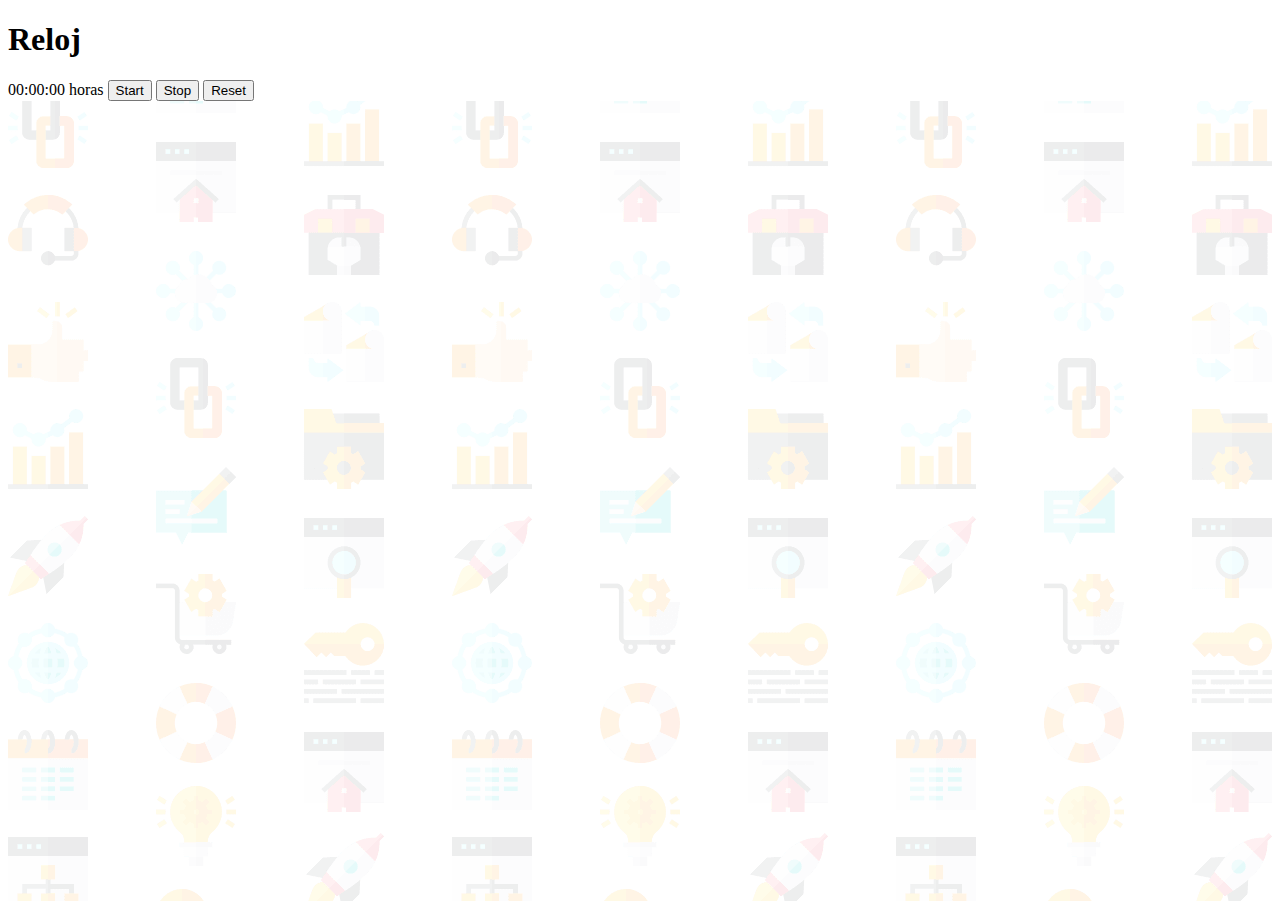
==== home.html @ 57879024 "Trabajo Parcial" ====
<!DOCTYPE html>
<html lang="en">

<head>
    <title>Gracias</title>

</head>

<body>
    <h1>Reloj</h1>
    <div>

        00:00:00 horas
        <button id="Start" name="Start">Start</button>
        <button id="Stop" name="Stop">Stop</button>
        <button id="Reset" name="Reset">Reset</button>


        <!-- Apretar START y que empiece a correr el tiempo -->
        <!-- Apretar STOP y que pare de correr el tiempo -->
        <!-- Apretar RESET y que reinicie el tiempo -->
        <img src="BG.png" alt="">
    </div>
    <script src="reloj.js"></script>
</body>

</html>
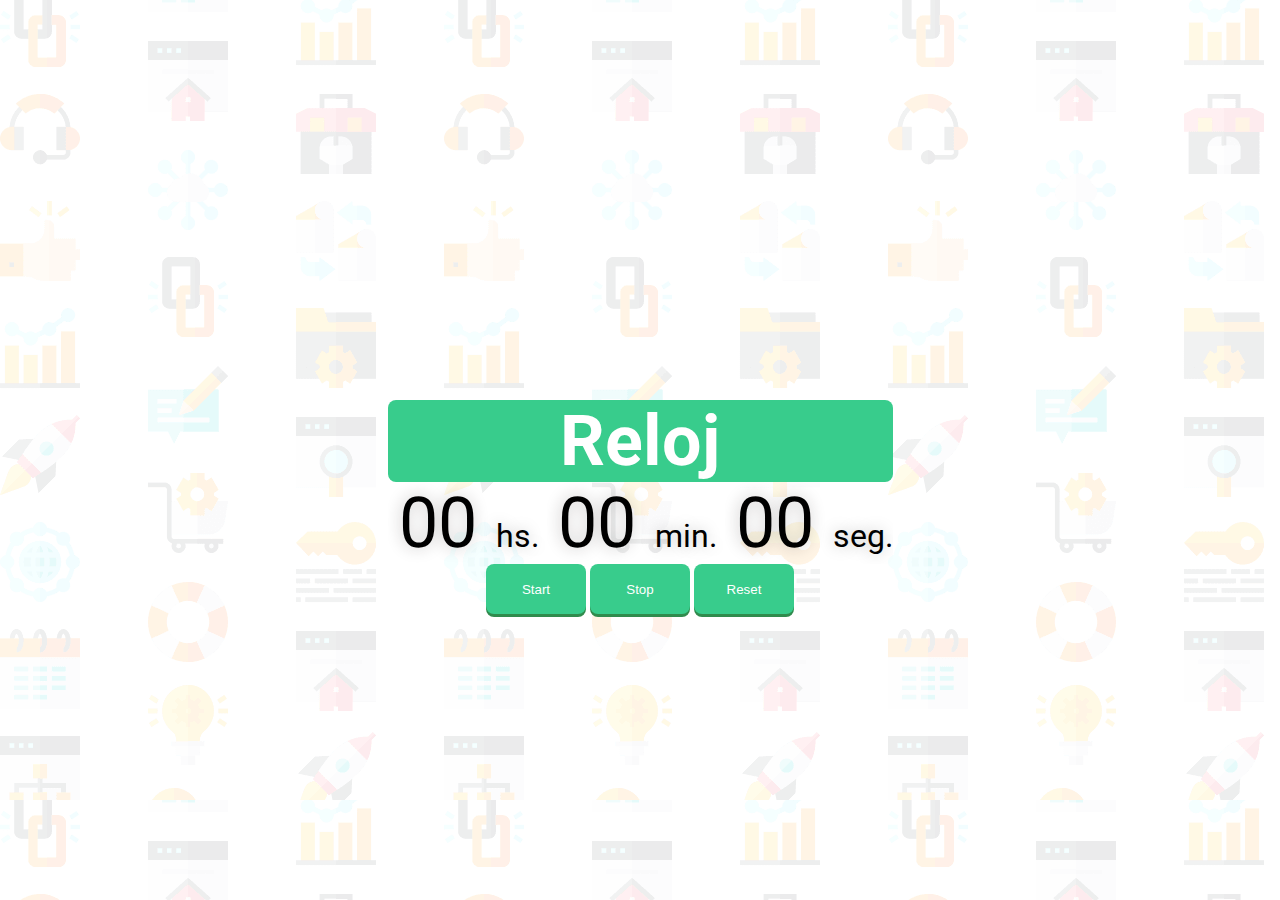
==== commit 064bcd5b: "En Proceso" ====
--- a/home.html
+++ b/home.html
@@ -3,23 +3,31 @@
 
 <head>
     <title>Gracias</title>
-
+    <link rel="stylesheet" href="formato.css">
 </head>
 
 <body>
-    <h1>Reloj</h1>
-    <div>
 
-        00:00:00 horas
-        <button id="Start" name="Start">Start</button>
-        <button id="Stop" name="Stop">Stop</button>
-        <button id="Reset" name="Reset">Reset</button>
+    <div class="container">
 
+        <h1 class="reloj">Reloj</h1>
+
+        <div class="minutero">
+            <input class="number" type="text" maxlength="2" value="00"> <span>hs.</span>
+            <input class="number" type="text" maxlength="2" value="00"> <span>min.</span>
+            <input class="number" type="text" maxlength="2" value="00"> <span>seg.</span>
+        </div>
+
+        <div class="comandos">
+            <button id="Start" class="boton">Start</button>
+            <button id="Stop" class="boton">Stop</button>
+            <button id="Reset" class="boton">Reset</button>
+        </div>
 
         <!-- Apretar START y que empiece a correr el tiempo -->
         <!-- Apretar STOP y que pare de correr el tiempo -->
         <!-- Apretar RESET y que reinicie el tiempo -->
-        <img src="BG.png" alt="">
+
     </div>
     <script src="reloj.js"></script>
 </body>
--- a/formato.css
+++ b/formato.css
@@ -0,0 +1,85 @@
+@import url('https://fonts.googleapis.com/css2?family=Roboto&display=swap');
+
+* {
+    overflow: hidden;
+    box-sizing: border-box;
+    padding: 0;
+    margin: 0;
+    
+}
+
+.reloj {
+    font-size: 70px;
+    text-align: center;
+    background-color: hsl(154, 59%, 51%);
+    color: white;
+    border-radius: 8px;
+}
+
+.container {
+    margin-top: 200px;
+    height: 300px;
+}
+
+html {
+    height: 100%;
+}
+
+body {
+    display: flex;
+    justify-content: center;
+    align-items: center;
+    height: 100%;
+    font-family: 'Roboto', sans-serif;
+    background-image: url("BG.png");
+}
+
+.minutero {
+    font-size: 32px;
+    text-shadow: -1px 0px 15px rgba(0,0,0,0.25);
+    color: black;
+}
+
+.number {
+    display: inline-block;
+    width: 100px;
+    font-size: 70px;
+    font-family: 'Roboto', sans-serif;
+    text-align: center;
+    text-shadow: -1px 0px 15px rgba(37, 27, 27, 0.25);
+    border: none;
+    color: black;
+    background-color: transparent;
+}
+
+.comandos {
+    height: 100px;
+    text-align: center;
+}
+
+
+/*.minutero {
+    font-size: 30px;
+}*/
+
+.boton {
+    background-color: hsl(154, 59%, 51%);
+    width: 100px;
+    height: 50px;
+    box-shadow: 0 3px rgb(48, 139, 77);
+    border-style: none;
+    cursor: pointer;
+    color: white;
+    border-radius: 8px;
+    justify-content: center;
+}
+
+.boton:active {
+    box-shadow: 0 3px #666;
+    transform: translateY(4px);
+}
+
+.boton:hover {
+    filter: brightness(80%);
+    transition: filter .25s;
+}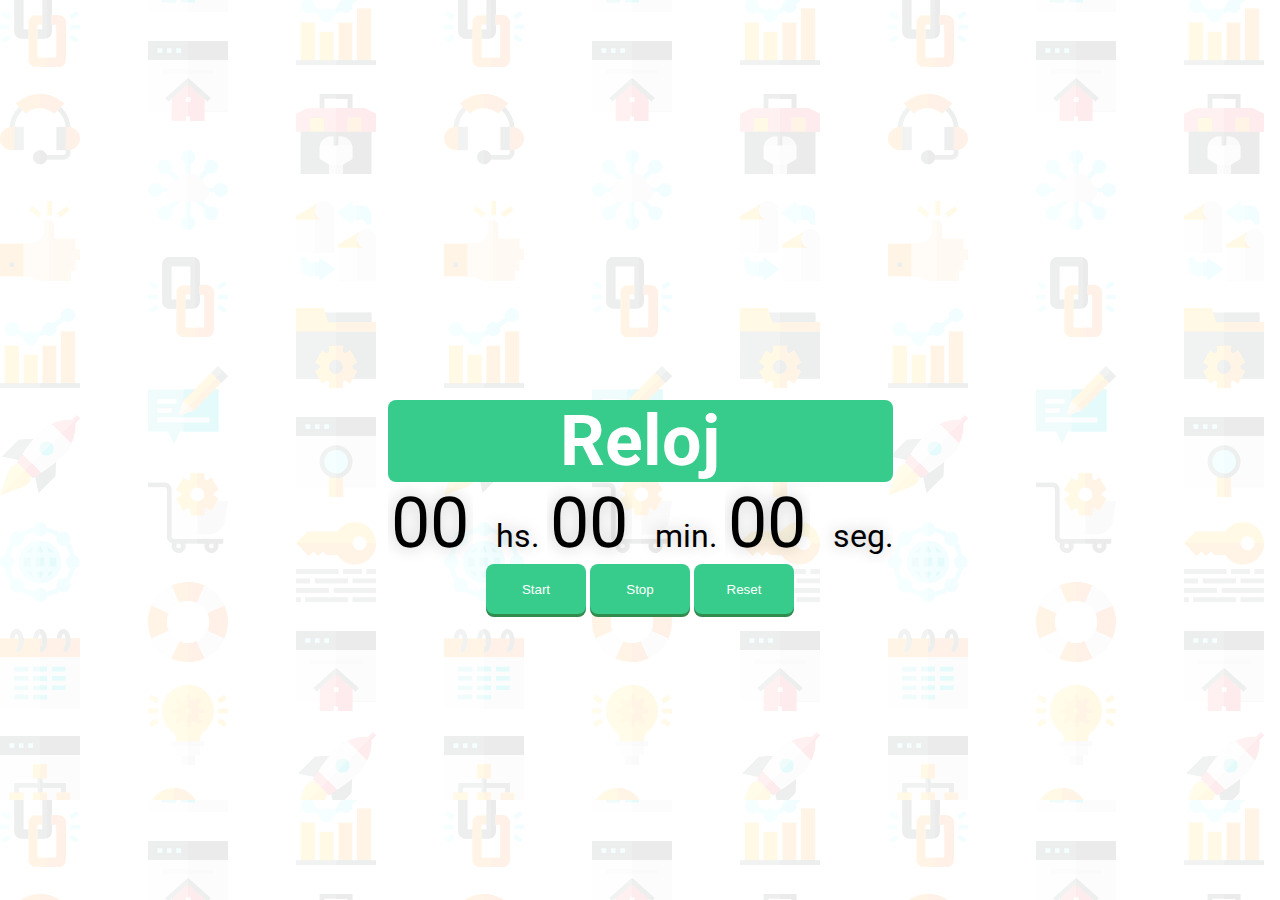
==== commit 4b9c17a2: "En Proceso" ====
--- a/home.html
+++ b/home.html
@@ -13,9 +13,9 @@
         <h1 class="reloj">Reloj</h1>
 
         <div class="minutero">
-            <input class="number" type="text" maxlength="2" value="00"> <span>hs.</span>
-            <input class="number" type="text" maxlength="2" value="00"> <span>min.</span>
-            <input class="number" type="text" maxlength="2" value="00"> <span>seg.</span>
+            <input id="horas" class="number" type="number" maxlength="2" value="00"> <span>hs.</span>
+            <input id="minutos" class="number" type="number" maxlength="2" value="00"> <span>min.</span>
+            <input id="segundos" class="number" type="number" maxlength="2" value="00"> <span>seg.</span>
         </div>
 
         <div class="comandos">
